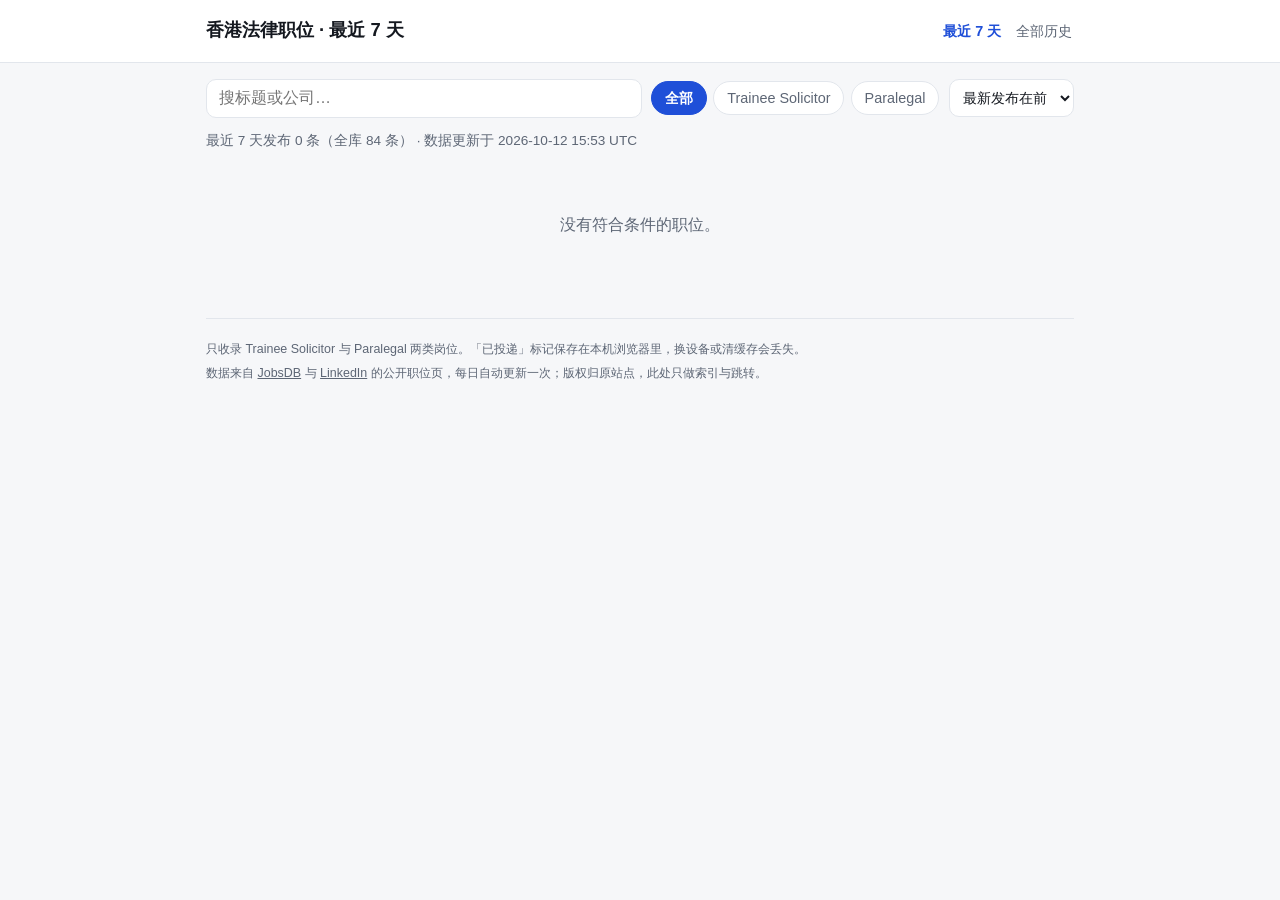
==== docs/index.html @ c104950a "feat: 香港法律职位抓取与静态站点 按 SPEC.md / TICKETS.md 落成 T1–T11：零 npm 依赖、无构建步骤。  抓取 - src/http.mjs   超时/重试/指数退避" ====
<!doctype html>
<html lang="zh-Hans">
<head>
<meta charset="utf-8">
<meta name="viewport" content="width=device-width, initial-scale=1">
<title>香港法律职位 — 最近 7 天</title>
<meta name="description" content="香港 Trainee Solicitor 与 Paralegal 职位，每日自动抓取。">
<link rel="stylesheet" href="style.css">
</head>
<body data-view="recent">
<header>
  <div class="wrap">
    <h1>香港法律职位 · 最近 7 天</h1>
    <nav>
      <a href="index.html" aria-current="page">最近 7 天</a>
      <a href="archive.html">全部历史</a>
    </nav>
  </div>
</header>

<div class="wrap">
  <div id="banner" role="status" hidden></div>

  <div class="controls">
    <input id="q" type="search" placeholder="搜标题或公司…" autocomplete="off" aria-label="搜索标题或公司">
    <div id="tracks" role="group" aria-label="按 track 筛选"></div>
    <select id="sort" aria-label="排序方式">
      <option value="new">最新发布在前</option>
      <option value="old">最早发布在前</option>
    </select>
  </div>

  <p id="status" role="status" aria-live="polite"></p>
  <div id="list"></div>
  <div id="pager" hidden></div>

  <footer>
    <p>只收录 Trainee Solicitor 与 Paralegal 两类岗位。「已投递」标记保存在本机浏览器里，换设备或清缓存会丢失。</p>
    <p>数据来自 <a href="https://hk.jobsdb.com" target="_blank" rel="noopener noreferrer">JobsDB</a> 与 <a href="https://www.linkedin.com/jobs" target="_blank" rel="noopener noreferrer">LinkedIn</a> 的公开职位页，每日自动更新一次；版权归原站点，此处只做索引与跳转。</p>
  </footer>
</div>

<script src="app.js" type="module"></script>
</body>
</html>
---- docs/style.css ----
:root {
  --bg: #f6f7f9;
  --card: #ffffff;
  --ink: #14181f;
  --muted: #5d6675;
  --line: #e2e6ec;
  --accent: #1f4fd8;
  --new: #0b7a4b;
  --new-bg: #e3f6ec;
  --gone: #8b93a1;
  --warn-bg: #fff4e0;
  --warn-line: #e8b86d;
  --radius: 10px;
}

@media (prefers-color-scheme: dark) {
  :root {
    --bg: #12151a;
    --card: #1b1f27;
    --ink: #e8ebf0;
    --muted: #9aa3b2;
    --line: #2a3038;
    --accent: #7ea2ff;
    --new: #6fd8a4;
    --new-bg: #14352a;
    --gone: #6b7280;
    --warn-bg: #3a2f18;
    --warn-line: #7a5f28;
  }
}

* { box-sizing: border-box; }

body {
  margin: 0;
  padding: 0 0 3rem;
  background: var(--bg);
  color: var(--ink);
  font: 16px/1.55 -apple-system, BlinkMacSystemFont, "Segoe UI", "PingFang HK",
    "Hiragino Sans", "Microsoft JhengHei", "Noto Sans CJK SC", sans-serif;
  -webkit-text-size-adjust: 100%;
}

.wrap { max-width: 900px; margin: 0 auto; padding: 0 1rem; }

/* ---------------------------------------------------------------- 页头 */

header {
  border-bottom: 1px solid var(--line);
  background: var(--card);
  margin-bottom: 1rem;
}

header .wrap {
  display: flex;
  flex-wrap: wrap;
  align-items: baseline;
  gap: 0.5rem 1rem;
  padding-top: 1rem;
  padding-bottom: 1rem;
}

header h1 { font-size: 1.15rem; margin: 0; }

header nav { margin-left: auto; display: flex; gap: 0.75rem; }

header nav a {
  color: var(--muted);
  text-decoration: none;
  font-size: 0.9rem;
  padding: 0.2rem 0.1rem;
}

header nav a[aria-current="page"] { color: var(--accent); font-weight: 600; }

/* ---------------------------------------------------------------- 横幅 */

#banner {
  background: var(--warn-bg);
  border: 1px solid var(--warn-line);
  border-radius: var(--radius);
  padding: 0.7rem 0.9rem;
  margin-bottom: 1rem;
  font-size: 0.9rem;
}

#banner[hidden] { display: none; }

/* ---------------------------------------------------------------- 控件 */

.controls {
  display: flex;
  flex-wrap: wrap;
  gap: 0.6rem;
  align-items: center;
  margin-bottom: 0.75rem;
}

#q {
  flex: 1 1 14rem;
  min-width: 0;
  padding: 0.6rem 0.75rem;
  font-size: 1rem;
  color: var(--ink);
  background: var(--card);
  border: 1px solid var(--line);
  border-radius: var(--radius);
}

#q:focus-visible, .chip:focus-visible, .apply-toggle:focus-visible,
.page-btn:focus-visible, #sort:focus-visible {
  outline: 2px solid var(--accent);
  outline-offset: 1px;
}

#tracks { display: flex; flex-wrap: wrap; gap: 0.4rem; }

.chip {
  padding: 0.4rem 0.8rem;
  font-size: 0.9rem;
  color: var(--muted);
  background: var(--card);
  border: 1px solid var(--line);
  border-radius: 999px;
  cursor: pointer;
}

.chip[aria-pressed="true"] {
  color: #fff;
  background: var(--accent);
  border-color: var(--accent);
  font-weight: 600;
}

#sort {
  padding: 0.55rem 0.6rem;
  font-size: 0.9rem;
  color: var(--ink);
  background: var(--card);
  border: 1px solid var(--line);
  border-radius: var(--radius);
}

#status { color: var(--muted); font-size: 0.85rem; margin: 0 0 0.9rem; }

/* ---------------------------------------------------------------- 列表 */

#list { display: flex; flex-direction: column; gap: 0.6rem; }

.job {
  display: flex;
  gap: 0.75rem;
  align-items: flex-start;
  background: var(--card);
  border: 1px solid var(--line);
  border-radius: var(--radius);
  padding: 0.85rem 0.95rem;
}

.job-body { flex: 1 1 auto; min-width: 0; }

.job-title {
  margin: 0 0 0.3rem;
  font-size: 1.02rem;
  line-height: 1.35;
  font-weight: 600;
}

.job-title a { color: var(--ink); text-decoration: none; }
.job-title a:hover { color: var(--accent); text-decoration: underline; }

.badge {
  display: inline-block;
  margin-left: 0.4rem;
  padding: 0.05rem 0.4rem;
  font-size: 0.68rem;
  font-weight: 700;
  letter-spacing: 0.03em;
  border-radius: 4px;
  vertical-align: middle;
}

.badge-new { color: var(--new); background: var(--new-bg); }
.badge-gone { color: var(--muted); background: var(--line); }

.job-meta { margin: 0; color: var(--muted); font-size: 0.87rem; }

.job-excerpt {
  margin: 0.45rem 0 0;
  color: var(--muted);
  font-size: 0.85rem;
  display: -webkit-box;
  -webkit-line-clamp: 2;
  -webkit-box-orient: vertical;
  overflow: hidden;
}

.job.is-gone { opacity: 0.62; }
.job.is-applied .job-title a { text-decoration: line-through; color: var(--muted); }

.apply-toggle {
  flex: 0 0 auto;
  padding: 0.4rem 0.6rem;
  font-size: 0.78rem;
  white-space: nowrap;
  color: var(--muted);
  background: transparent;
  border: 1px solid var(--line);
  border-radius: var(--radius);
  cursor: pointer;
}

.apply-toggle[aria-pressed="true"] {
  color: var(--new);
  border-color: var(--new);
  background: var(--new-bg);
  font-weight: 600;
}

.empty { color: var(--muted); padding: 2rem 0; text-align: center; }

/* ---------------------------------------------------------------- 分页 */

#pager {
  display: flex;
  align-items: center;
  justify-content: center;
  gap: 0.75rem;
  margin-top: 1.25rem;
}

#pager[hidden] { display: none; }

.page-btn {
  padding: 0.45rem 0.9rem;
  font-size: 0.9rem;
  color: var(--ink);
  background: var(--card);
  border: 1px solid var(--line);
  border-radius: var(--radius);
  cursor: pointer;
}

.page-btn:disabled { opacity: 0.45; cursor: default; }
.page-info { color: var(--muted); font-size: 0.85rem; }

/* ---------------------------------------------------------------- 页脚 */

footer {
  color: var(--muted);
  font-size: 0.78rem;
  margin-top: 2rem;
  padding-top: 1rem;
  border-top: 1px solid var(--line);
}

footer p { margin: 0.3rem 0; }
footer a { color: var(--muted); }

/* ---------------------------------------------------------------- 窄屏 */

@media (max-width: 560px) {
  header h1 { font-size: 1rem; }
  header nav { margin-left: 0; width: 100%; }
  .job { flex-direction: column; gap: 0.5rem; }
  .apply-toggle { align-self: flex-start; }
  #q { flex-basis: 100%; }
}
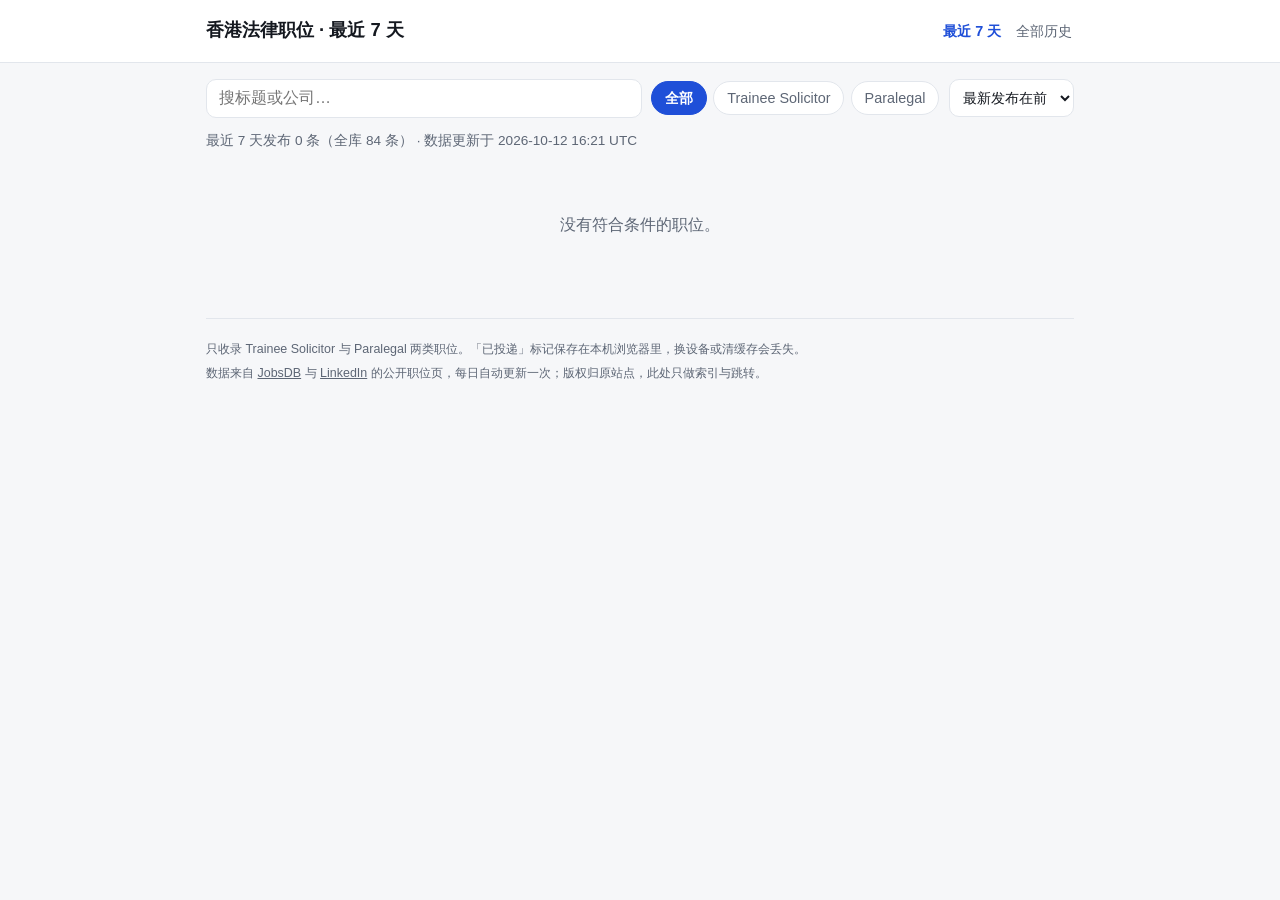
==== commit 034e34bc: "fix: 落实 code review 的两个轴 Spec 轴 - jobsdb 第 1 页零结果（响应无 data 数组 / data 为空）现在抛错。此前会被读成   「跑完的源、今天零职位」，进" ====
--- a/docs/index.html
+++ b/docs/index.html
@@ -10,7 +10,7 @@
 <body data-view="recent">
 <header>
   <div class="wrap">
-    <h1>香港法律职位 · 最近 7 天</h1>
+    <h1 id="page-title">香港法律职位 · 最近 7 天</h1>
     <nav>
       <a href="index.html" aria-current="page">最近 7 天</a>
       <a href="archive.html">全部历史</a>
@@ -35,7 +35,7 @@
   <div id="pager" hidden></div>
 
   <footer>
-    <p>只收录 Trainee Solicitor 与 Paralegal 两类岗位。「已投递」标记保存在本机浏览器里，换设备或清缓存会丢失。</p>
+    <p>只收录 Trainee Solicitor 与 Paralegal 两类职位。「已投递」标记保存在本机浏览器里，换设备或清缓存会丢失。</p>
     <p>数据来自 <a href="https://hk.jobsdb.com" target="_blank" rel="noopener noreferrer">JobsDB</a> 与 <a href="https://www.linkedin.com/jobs" target="_blank" rel="noopener noreferrer">LinkedIn</a> 的公开职位页，每日自动更新一次；版权归原站点，此处只做索引与跳转。</p>
   </footer>
 </div>
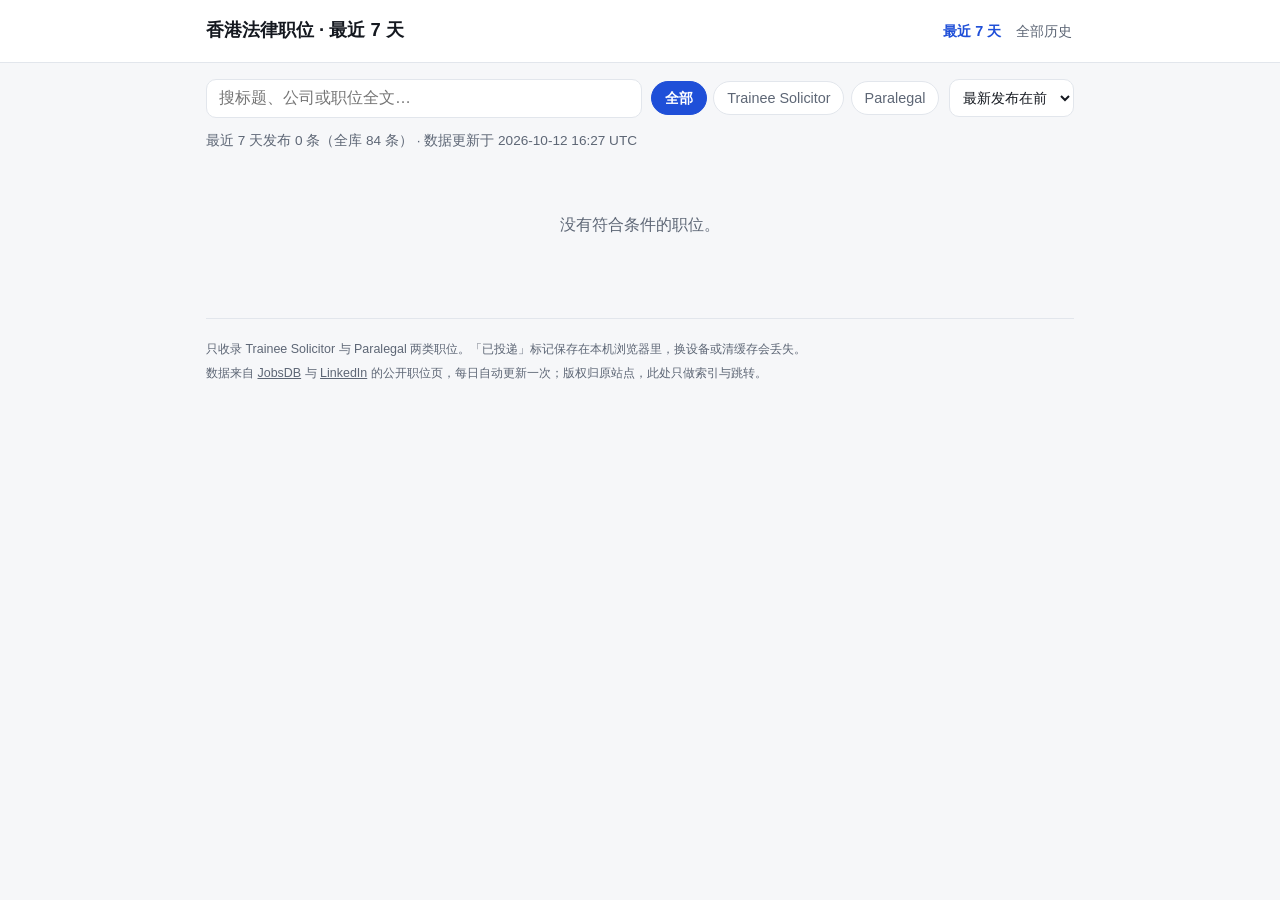
==== commit 1997ecee: "feat: 抓取 JD 全文，摘要下加展开按钮，搜索覆盖全文 反转 SPEC §2「不存 JD 全文」的非目标，取舍记在 adr/0004。  两个源的现实不一样：LinkedIn 的详情页（jobP" ====
--- a/docs/index.html
+++ b/docs/index.html
@@ -22,7 +22,7 @@
   <div id="banner" role="status" hidden></div>
 
   <div class="controls">
-    <input id="q" type="search" placeholder="搜标题或公司…" autocomplete="off" aria-label="搜索标题或公司">
+    <input id="q" type="search" placeholder="搜标题、公司或职位全文…" autocomplete="off" aria-label="搜索标题、公司或职位全文">
     <div id="tracks" role="group" aria-label="按 track 筛选"></div>
     <select id="sort" aria-label="排序方式">
       <option value="new">最新发布在前</option>
--- a/docs/style.css
+++ b/docs/style.css
@@ -108,7 +108,7 @@
 }
 
 #q:focus-visible, .chip:focus-visible, .apply-toggle:focus-visible,
-.page-btn:focus-visible, #sort:focus-visible {
+.expand-toggle:focus-visible, .page-btn:focus-visible, #sort:focus-visible {
   outline: 2px solid var(--accent);
   outline-offset: 1px;
 }
@@ -195,6 +195,27 @@
   overflow: hidden;
 }
 
+/* 展开后的全文。pre-wrap 是必需的：抓来的 JD 里段落与列表靠换行分隔，
+   压成一行读起来是一坨。overflow-wrap 兜住 JD 里偶尔出现的超长链接。 */
+.job-description {
+  margin: 0.45rem 0 0;
+  color: var(--muted);
+  font-size: 0.85rem;
+  white-space: pre-wrap;
+  overflow-wrap: anywhere;
+}
+
+.expand-toggle {
+  margin-top: 0.4rem;
+  padding: 0;
+  font-size: 0.78rem;
+  color: var(--accent);
+  background: none;
+  border: 0;
+  cursor: pointer;
+  text-decoration: underline;
+}
+
 .job.is-gone { opacity: 0.62; }
 .job.is-applied .job-title a { text-decoration: line-through; color: var(--muted); }
 
